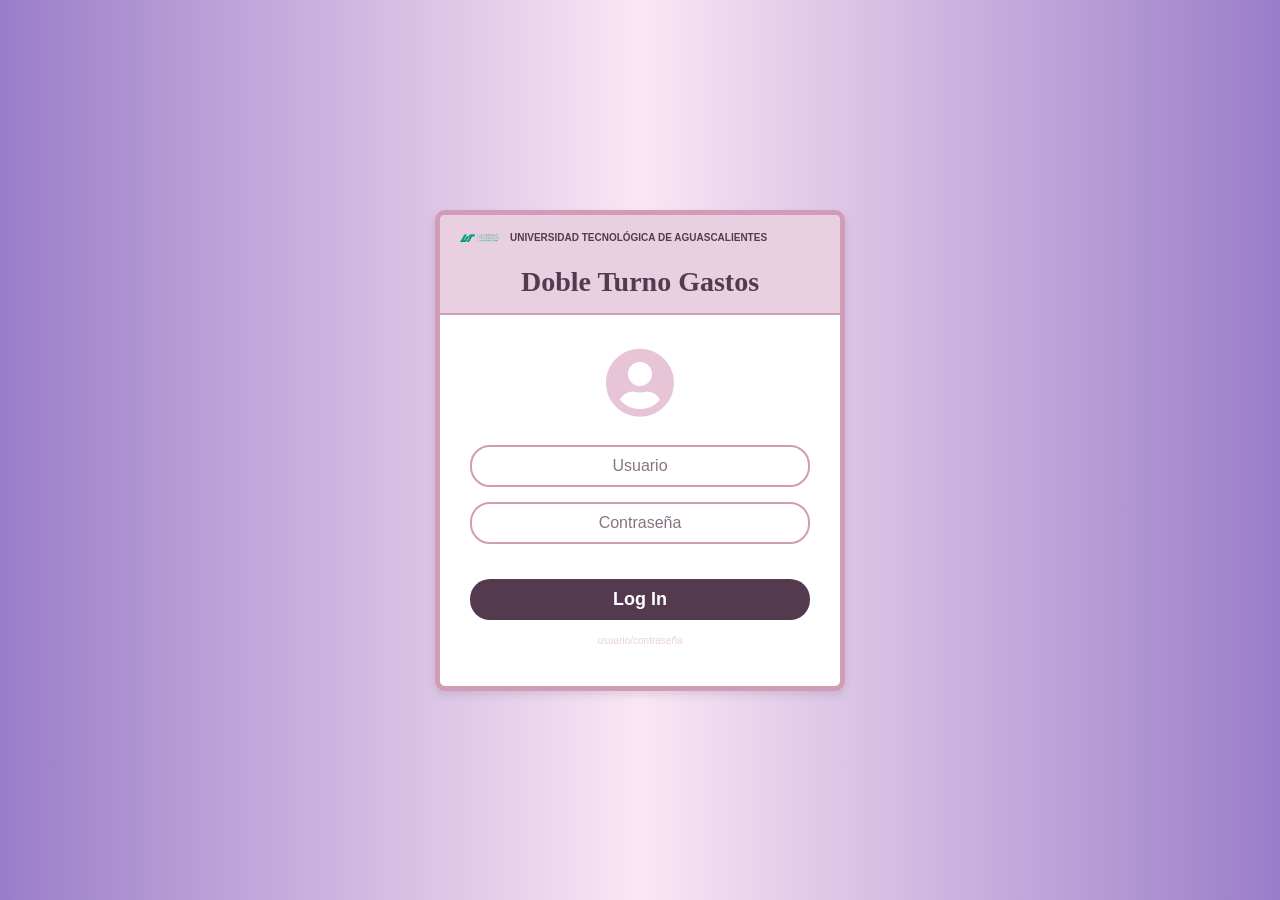
==== index.html @ 8e4b6fa6 "feat(pwa): Estructura y bd" ====
<!DOCTYPE html>
<html lang="es">
<head>
    <meta charset="UTF-8">
    <meta name="viewport" content="width=device-width, initial-scale=1.0">
    <title>Doble Turno Gastos - Login</title>
    <link rel="manifest" href="manifest.json">
    <link rel="stylesheet" href="https://cdnjs.cloudflare.com/ajax/libs/font-awesome/5.15.4/css/all.min.css">
    <link rel="stylesheet" href="styles.css"> 
</head>
<body>
    <div class="login-container">
        <header class="header">
            <div class="logo-container">
                <img src="/images/ut_logo1.png" alt="Logo Universidad Tecnológica de Aguascalientes" class="logo">
                <span class="logo-text">UNIVERSIDAD TECNOLÓGICA DE AGUASCALIENTES</span>
            </div>
            <h1>Doble Turno Gastos</h1>
        </header>

        <form class="login-form">
            <div class="icon-placeholder">
                <i class="fas fa-user-circle"></i> 
            </div>

            <div class="input-group">
                <input type="text" id="usuario" name="usuario" placeholder="Usuario">
            </div>

            <div class="input-group">
                <input type="password" id="contrasena" name="contrasena" placeholder="Contraseña">
            </div>

            <button type="button" class="login-button" id="loginRedirect">Log In</button>
            <script>
                document.getElementById('loginRedirect').onclick = function() {
                // Redirige al hacer clic en el botón
                window.location.href = "page1.html";
                };
            </script>

            <p class="error-message">usuario/contraseña</p>
        </form>
    </div>
</body>
</html>
---- styles.css ----
/* Variables para facilitar la personalización de colores */
:root {
    --color-fondo-claro: #fbe6f4; /* Rosa muy claro */
    --color-texto-oscuro: #543a4e; /* Marrón/púrpura oscuro */
    --color-borde-input: #d09cb8; /* Rosa medio */
    --color-boton: #543a4e; /* Mismo que el texto */
    --color-header-bg: #e8d0e0; /* Rosa de la barra superior */
}
/* Variables para colores (CONSOLIDADAS) */
:root {
    /* Colores base (ajustados a tu diseño rosa/púrpura) */
    --color-fondo-claro: #fbe6f4; 
    --color-texto-oscuro: #543a4e; 
    --color-borde-input: #d09cb8; 
    --color-boton: #543a4e; 
    --color-header-bg: #e8d0e0; 
    --color-texto: #333; 
    --color-borde: #DCDCDC; /* Gris claro para bordes */
    --color-principal: #6c5ce7; /* Púrpura */

    /* Colores de Acento y Tarjetas */
    --color-modal-header: #5D0C68; 
    --color-modal-acento: #6A0DAD; 
    --color-fondo-card: #fff;
    --color-gasto: #ff4757; /* Rojo */
    --color-ingreso: #34d399; /* Verde */
    
    /* Colores de Borde de Tarjetas */
    --color-card-1: var(--color-modal-acento); /* Púrpura */
    --color-card-2: #60a5fa; /* Azul */
    --color-card-3: #34d399; /* Verde */
    --color-card-4: #f97316; /* Naranja */
}

/* ==================================================== */
/* 1. ESTILOS GLOBALES Y DE DASHBOARD */
/* ==================================================== */
body {
    font-family: 'Roboto', sans-serif;
    margin: 0;
    padding: 0;
    display: flex;
    justify-content: center;
    align-items: center;
    min-height: 100vh;
    background-color: var(--color-fondo-claro);
    color: var(--color-texto);
    background: linear-gradient(to right, #9a7dc9, var(--color-fondo-claro), #9a7dc9);
}

.dashboard-container {
    width: 95%;
    max-width: 1200px;
    background-color: var(--color-fondo-card);
    border-radius: 12px;
    box-shadow: 0 4px 20px rgba(0, 0, 0, 0.1);
    padding: 30px;
}

/* --- Header y Botón Nuevo Gasto --- */
.dashboard-header {
    display: flex;
    justify-content: space-between;
    align-items: center;
    padding-bottom: 20px;
    margin-bottom: 20px;
    border-bottom: 1px solid #eee;
}

.header-info h1 {
    margin: 0;
    font-size: 1.8rem;
    color: var(--color-texto-oscuro);
}

.new-expense-button {
    background-color: var(--color-boton);
    color: white;
    border: none;
    padding: 10px 20px;
    border-radius: 8px;
    font-size: 1rem;
    cursor: pointer;
    display: flex;
    align-items: center;
    gap: 8px;
    transition: background-color 0.3s;
}
.new-expense-button:hover { background-color: #7d5a73; }

/* --- Títulos y Filtros --- */
.section-title {
    font-size: 1.8rem;
    color: var(--color-texto-oscuro);
    margin-top: 30px;
    margin-bottom: 20px;
    border-bottom: 2px solid var(--color-header-bg);
    padding-bottom: 10px;
}
.list-title {
    font-size: 1.3rem;
    color: var(--color-texto-oscuro);
    margin-top: 30px;
    margin-bottom: 15px;
}
.filter-controls {
    display: flex;
    align-items: center;
    gap: 15px;
    margin-bottom: 20px;
}
.filter-icon { color: var(--color-card-1); font-size: 1.2rem; }
.filter-group label { font-weight: 600; margin-right: 10px; }
.filter-select { padding: 8px 12px; border: 1px solid var(--color-borde); border-radius: 5px; }


/* --- Métricas (Tarjetas) - CSS GRID */
.metrics-grid {
    display: grid;
    grid-template-columns: repeat(auto-fit, minmax(220px, 1fr)); 
    gap: 20px;
    margin-bottom: 30px;
}

.metric-card {
    background-color: var(--color-fondo-card);
    border-radius: 10px;
    padding: 20px;
    box-shadow: 0 2px 5px rgba(0, 0, 0, 0.05);
    display: flex;
    justify-content: space-between;
    align-items: center;
    border-left: 5px solid; 
    transition: transform 0.2s, box-shadow 0.2s; 
}

/* Colores de borde para las 8 tarjetas */
.card-1, .card-5 { border-left-color: var(--color-card-1); }
.card-2, .card-6 { border-left-color: var(--color-card-2); }
.card-3, .card-7 { border-left-color: var(--color-card-3); }
.card-4, .card-8 { border-left-color: var(--color-card-4); }

.metric-card:hover {
    transform: translateY(-3px); 
    box-shadow: 0 4px 8px rgba(0, 0, 0, 0.1);
}

.metric-label { margin: 0; font-size: 0.9rem; color: #999; }
.metric-value { margin: 5px 0 0; font-size: 1.8rem; font-weight: bold; color: var(--color-texto-oscuro); }
.card-icon {
    font-size: 2.5rem;
    color: rgba(154, 125, 201, 0.3);
    margin-left: 15px;
}

/* --- Lista de Transacciones --- */
.transaction-list {
    display: flex;
    flex-direction: column;
    gap: 10px;
    margin-top: 15px;
    margin-bottom: 40px;
}

.transaction-item {
    display: flex;
    justify-content: space-between;
    align-items: center;
    padding: 15px;
    border-radius: 8px;
    background-color: #fcfcfc;
    box-shadow: 0 1px 3px rgba(0, 0, 0, 0.05);
    border-left: 5px solid; 
}
/* Colorea el borde lateral de la transacción */
.transaction-item:has(.t-amount.gasto) { border-left-color: var(--color-gasto); }
.transaction-item:has(.t-amount.ingreso) { border-left-color: var(--color-ingreso); }

.t-details { display: flex; align-items: center; gap: 15px; flex-grow: 1; }
.t-icon { font-size: 1.2rem; color: var(--color-borde-input); }
.t-info h4 { margin: 0; font-size: 1rem; font-weight: 600; color: var(--color-texto-oscuro); }
.t-info span { font-size: 0.85rem; color: #999; }
.t-amount { font-weight: bold; font-size: 1.1rem; min-width: 80px; text-align: right;}
.t-amount.gasto { color: var(--color-gasto); }
.t-amount.ingreso { color: var(--color-ingreso); }
.t-actions i { cursor: pointer; color: #999; margin-left: 15px; transition: color 0.2s; }
.t-actions i:hover { color: var(--color-gasto); }

.empty-list-message {
    text-align: center;
    padding: 20px;
    color: #999;
    font-style: italic;
    background-color: #f8f8f8;
    border-radius: 8px;
}


/* ==================================================== */
/* 2. ESTILOS DEL MODAL (con Scroll Fix) */
/* ==================================================== */

/* 1. Overlay */
.modal-overlay {
    display: none; 
    position: fixed;
    top: 0;
    left: 0;
    width: 100%;
    height: 100%; 
    background: rgba(0, 0, 0, 0.6);
    z-index: 1000;
}
.modal-overlay.active {
    display: flex; 
    justify-content: center; 
    align-items: center;     
}

/* 2. Modal Content (Contenedor principal con limitación de altura) */
.modal-content {
    background: white;
    width: 90%;
    max-width: 500px;
    border-radius: 12px;
    box-shadow: 0 5px 15px rgba(0, 0, 0, 0.3);
    max-height: 85vh; /* Limita la altura de la tarjeta */
    display: flex;
    flex-direction: column; 
    overflow: hidden; 
    padding: 0;
}

/* 3. Header del Modal (Fijo) */
.modal-header {
    display: flex;
    justify-content: space-between;
    align-items: center;
    padding: 15px 25px;
    border-bottom: 1px solid #eee;
    flex-shrink: 0; 
}
.modal-header h2 { margin: 0; font-size: 1.2rem; color: var(--color-modal-header); }
.close-button { background: none; border: none; font-size: 18px; color: #999; cursor: pointer; padding: 5px; transition: color 0.2s; }
.close-button:hover { color: #555; }

/* 4. Formulario (Área de Scroll) */
.expense-form {
    padding: 25px;
    overflow-y: auto;   /* Activa la barra de scroll vertical aquí */
    flex: 1;            
    min-height: 0;      
}

.form-group { margin-bottom: 20px; }
label { display: block; margin-bottom: 8px; color: #333333; font-weight: 600; }

.expense-form input:not([type="checkbox"]):not([type="file"]), 
.expense-form select, 
.expense-form textarea {
    width: 100%;
    padding: 12px;
    border: 1px solid var(--color-borde); 
    border-radius: 6px;
    box-sizing: border-box; 
    transition: border-color 0.3s;
    font-size: 16px;
}
.expense-form input:focus, .expense-form select:focus, .expense-form textarea:focus {
    border-color: var(--color-modal-acento);
    outline: none;
}
.form-group textarea { min-height: 80px; resize: vertical; }

/* 5. Botones de Acción */
.form-actions {
    display: flex;
    justify-content: flex-end;
    gap: 15px;
    margin-top: 30px;
}
.form-actions button {
    padding: 10px 20px;
    border-radius: 6px;
    font-size: 1rem;
    cursor: pointer;
    transition: background-color 0.3s, border-color 0.3s;
}
.form-actions .save-button { background-color: var(--color-modal-acento); color: white; border: none; }
.form-actions .cancel-button { background-color: transparent; color: var(--color-modal-acento); border: 1px solid var(--color-modal-acento); }
.form-actions .save-button:hover { background-color: #503d6d; }
.form-actions .cancel-button:hover { background-color: #f3f3f3; }

/* --- Media Query (Responsividad) --- */
@media (max-width: 768px) {
    .dashboard-container { padding: 20px 10px; }
    .metrics-grid { grid-template-columns: repeat(auto-fit, minmax(150px, 1fr)); }
}
/* 1. Estilos Globales y de Fondo */
body {
    font-family: sans-serif;
    margin: 0;
    padding: 0;
    display: flex;
    justify-content: center;
    align-items: center;
    min-height: 100vh;
    background-color: var(--color-fondo-claro);
    /* Aquí necesitarías CSS avanzado (background-image) para los billetes y corazones */
    /* Este degradado simula el borde púrpura de la ventana */
    background: linear-gradient(to right, #9a7dc9, var(--color-fondo-claro), #9a7dc9);
}

/* 2. Contenedor Principal (la "página") */
.login-container {
    width: 400px;
    background-color: white; /* El área central parece ser blanca/clara */
    border: 5px solid var(--color-borde-input);
    border-radius: 10px;
    box-shadow: 0 4px 8px rgba(0, 0, 0, 0.1);
    overflow: hidden; /* Para contener el header */
}

/* 3. Estilos del Encabezado (Logo y Título) */
.header {
    background-color: var(--color-header-bg);
    padding: 15px 20px;
    display: flex;
    flex-direction: column;
    align-items: flex-start;
    border-bottom: 2px solid var(--color-borde-input);
}

.logo-container {
    display: flex;
    align-items: center;
    margin-bottom: 10px;
}

.logo {
    width: 40px; /* Ajusta el tamaño de tu logo */
    height: auto;
    margin-right: 10px;
}

.logo-text {
    font-size: 10px;
    color: var(--color-texto-oscuro);
    font-weight: bold;
}

.header h1 {
    font-family: serif; /* Usar una fuente decorativa similar */
    font-size: 28px;
    color: var(--color-texto-oscuro);
    margin: 0;
    align-self: center; /* Centrar el título "Doble Turno Gastos" */
    padding-top: 10px;
}

/* 4. Estilos del Formulario */
.login-form {
    padding: 30px;
    display: flex;
    flex-direction: column;
    align-items: center;
}

.icon-placeholder {
    margin-bottom: 20px;
    font-size: 70px; /* Tamaño del ícono de usuario */
    color: #e8c4d7; /* Color rosa claro del ícono */
}

.input-group {
    width: 100%;
    margin-bottom: 15px;
}

.input-group input {
    width: 100%;
    padding: 10px 15px;
    box-sizing: border-box;
    border: 2px solid var(--color-borde-input);
    border-radius: 20px;
    font-size: 16px;
    color: var(--color-texto-oscuro);
    text-align: center; /* Centrar el texto dentro del input */
}

.input-group input::placeholder {
    color: var(--color-texto-oscuro);
    opacity: 0.7;
}

/* 5. Estilos del Botón */
.login-button {
    width: 100%;
    padding: 10px;
    background-color: var(--color-boton);
    color: white;
    border: none;
    border-radius: 20px;
    font-size: 18px;
    font-weight: bold;
    cursor: pointer;
    margin-top: 20px;
    transition: background-color 0.3s;
}

.login-button:hover {
    background-color: #725a6f;
}

/* 6. Mensaje de Error (oculto/pequeño) */
.error-message {
    font-size: 10px;
    color: #e8d0e0;
    margin-top: 15px;
}
/* Page 1
/* Variables para colores */
:root {
    --color-principal: #6c5ce7; /* Púrpura */
    --color-texto-principal: #333;
    --color-fondo-claro: #f8f8f8;
    --color-tarjeta-bg: white;
}

body {
    font-family: Arial, sans-serif;
    background-color: var(--color-fondo-claro);
    padding: 20px;
}

.dashboard-container {
    max-width: 1100px;
    margin: 0 auto;
}

/* 1. Encabezado y Botón */
.dashboard-header {
    display: flex;
    justify-content: space-between;
    align-items: center;
    margin-bottom: 25px;
}

.dashboard-header h1 {
    color: var(--color-principal);
    font-size: 30px;
    margin: 0;
}

.dashboard-header .date {
    color: #666;
    margin-top: 5px;
}

.new-expense-button {
    background: linear-gradient(to right, #7b4397, var(--color-principal));
    color: white;
    border: none;
    padding: 12px 20px;
    border-radius: 10px;
    font-size: 16px;
    cursor: pointer;
    box-shadow: 0 4px 6px rgba(0, 0, 0, 0.1);
    display: flex;
    align-items: center;
}

.new-expense-button i {
    margin-right: 8px;
}

/* 2. Sección de Filtros */
.filter-section {
    background-color: var(--color-tarjeta-bg);
    padding: 15px 20px;
    border-radius: 10px;
    margin-bottom: 25px;
    box-shadow: 0 2px 5px rgba(0, 0, 0, 0.05);
}

.filter-controls {
    display: flex;
    align-items: center;
}

.filter-icon {
    color: #999;
    margin-right: 40px;
    font-size: 45px;
}

.filter-group {
    margin-right: 20px;
    /* Estilos para el select */
}

.filter-select {
    padding: 8px 10px;
    border: 1px solid #ddd;
    border-radius: 5px;
    font-size: 14px;
    min-width: 120px;
}

/* 3. Grid de Métricas */
.metrics-grid {
    display: grid;
    /* 2 columnas por fila */
    grid-template-columns: repeat(2, 1fr); 
    gap: 20px;
    margin-bottom: 25px;
}

.metric-card {
    background-color: var(--color-tarjeta-bg);
    padding: 20px;
    border-radius: 10px;
    box-shadow: 0 4px 10px rgba(0, 0, 0, 0.08);
    display: flex;
    justify-content: space-between;
    align-items: center;
}

.metric-label {
    margin: 0;
    color: #888;
    font-size: 14px;
}

.metric-value {
    margin: 5px 0 0 0;
    font-size: 28px;
    font-weight: bold;
    color: var(--color-texto-principal);
}

.metric-icon {
    width: 45px;
    height: 45px;
    border-radius: 8px;
    /* Estilo de los cuadros de color */
}

/* Colores de los cuadros */
.metric-icon.purple { background: linear-gradient(135deg, #a55eea, #7b4397); }
.metric-icon.blue { background: linear-gradient(135deg, #0984e3, #74b9ff); }
.metric-icon.green { background: linear-gradient(135deg, #00b894, #55efc4); }
.metric-icon.orange { background: linear-gradient(135deg, #ff7675, #fab1a0); }

/* 4. Sección Inferior */
.detail-section h2 {
    font-size: 18px;
    color: var(--color-texto-principal);
    margin-bottom: 15px;
}

/* Variables para facilitar la personalización de colores */
:root {
    /* Colores base (ajustados a tu diseño rosa/púrpura) */
    --color-fondo-claro: #fbe6f4; /* Rosa muy claro */
    --color-texto-oscuro: #543a4e; /* Marrón/púrpura oscuro */
    --color-borde-input: #d09cb8; /* Rosa medio */
    --color-boton: #543a4e; /* Mismo que el texto del botón principal */
    --color-header-bg: #e8d0e0; /* Rosa de la barra superior */
    --color-texto: #333; /* Texto general */
    --color-borde: #d09cb8; /* Borde general */

    /* Colores de Tarjetas de Métricas (Ajustados al video) */
    --color-card-1: #9a7dc9; /* Púrpura */
    --color-card-2: #60a5fa; /* Azul */
    --color-card-3: #34d399; /* Verde */
    --color-card-4: #f97316; /* Naranja */
    --color-fondo-card: #fff;
}

/* 1. Estilos Globales y de Fondo */
body {
    font-family: sans-serif;
    margin: 0;
    padding: 0;
    display: flex;
    justify-content: center;
    align-items: center;
    min-height: 100vh;
    background-color: var(--color-fondo-claro);
    color: var(--color-texto);
    /* Degradado para simular el borde púrpura de la ventana */
    background: linear-gradient(to right, #9a7dc9, var(--color-fondo-claro), #9a7dc9);
}

/* 2. Contenedor Principal (Dashboard) */
.dashboard-container {
    width: 95%;
    max-width: 1100px;
    background-color: var(--color-fondo-card);
    border-radius: 12px;
    box-shadow: 0 4px 20px rgba(0, 0, 0, 0.1);
    padding: 20px;
}

/* --- HEADER del Dashboard --- */
.dashboard-header {
    display: flex;
    justify-content: space-between;
    align-items: center;
    padding-bottom: 20px;
    margin-bottom: 20px;
    border-bottom: 1px solid #eee;
}

.header-info h1 {
    margin: 0;
    font-size: 1.8rem;
    color: var(--color-texto-oscuro);
}

.header-info h2 {
    margin: 0;
    font-size: 1.1rem;
    color: var(--color-texto);
    font-weight: 400;
}

.header-info .date {
    font-size: 0.8rem;
    color: #999;
}

.new-expense-button {
    background-color: var(--color-boton);
    color: white;
    border: none;
    padding: 10px 20px;
    border-radius: 8px;
    font-size: 1rem;
    cursor: pointer;
    display: flex;
    align-items: center;
    gap: 8px;
    transition: background-color 0.3s;
}

.new-expense-button:hover {
    background-color: #7d5a73; /* Tono más oscuro */
}

/* --- Filtros --- */
.filter-section {
    margin-bottom: 20px;
}

.filter-controls {
    display: flex;
    align-items: center;
    gap: 15px;
}

.filter-icon {
    color: var(--color-card-1); /* Púrpura */
    font-size: 1.2rem;
}

.filter-group label {
    font-weight: 600;
    margin-right: 10px;
}

.filter-select {
    padding: 8px 12px;
    border: 1px solid var(--color-borde);
    border-radius: 5px;
}

/* --- Métricas (Tarjetas) --- */
.metrics-grid {
    display: grid;
    grid-template-columns: repeat(auto-fit, minmax(200px, 1fr));
    gap: 20px;
    margin-bottom: 30px;
}

.metric-card {
    background-color: var(--color-fondo-card);
    border-radius: 10px;
    padding: 20px;
    box-shadow: 0 2px 5px rgba(0, 0, 0, 0.05);
    display: flex;
    justify-content: space-between;
    align-items: center;
    border-left: 5px solid; /* Usado para el color de la tarjeta */
}

.card-1 { border-left-color: var(--color-card-1); }
.card-2 { border-left-color: var(--color-card-2); }
.card-3 { border-left-color: var(--color-card-3); }
.card-4 { border-left-color: var(--color-card-4); }

.metric-label {
    margin: 0;
    font-size: 0.9rem;
    color: #999;
}

.metric-value {
    margin: 5px 0 0;
    font-size: 1.6rem;
    font-weight: bold;
    color: var(--color-texto-oscuro);
}

.metric-icon {
    width: 40px;
    height: 40px;
    border-radius: 50%;
    /* Simulación de íconos en los colores */
}

/* --- Tabla de Gastos (Detalle) --- */
.detail-section h3 {
    color: var(--color-texto-oscuro);
    border-bottom: 1px solid #eee;
    padding-bottom: 10px;
    margin-bottom: 15px;
}

.transaction-list {
    display: flex;
    flex-direction: column;
    gap: 15px;
}

.transaction-item {
    display: flex;
    justify-content: space-between;
    align-items: center;
    padding: 10px 0;
    border-bottom: 1px solid #f9f9f9;
}

.t-details {
    display: flex;
    align-items: center;
    gap: 15px;
}

.t-info h4 {
    margin: 0;
    font-size: 1rem;
    font-weight: 600;
}

.t-info span {
    font-size: 0.85rem;
    color: #999;
}

.t-amount {
    font-weight: bold;
    color: #ff4757; /* Rojo para gastos */
}

.t-actions i {
    cursor: pointer;
    color: var(--color-borde-input);
    margin-left: 10px;
}

/* ---------------------------------------------------- */
/* --- MODAL NUEVO GASTO (Clases usadas en nwgasto.html) --- */
/* ---------------------------------------------------- */

/* 1. Overlay (Fondo oscuro) */
.modal-overlay {
    /* CLAVE: Oculto por defecto y cubre toda la pantalla */
    display: none; 
    position: fixed;
    top: 0;
    left: 0;
    width: 100%;
    height: 100%; /* CLAVE: Ocupa el 100% para centrar */
    background: rgba(0, 0, 0, 0.6);
    z-index: 1000;
}

/* Estado Activo: Muestra y Centra */
.modal-overlay.active {
    display: flex; /* Esto lo hace visible */
    justify-content: center; /* Centrado horizontal */
    align-items: center;     /* Centrado vertical */
}

/* 2. El contenedor blanco (Modal Content) */
.modal-content {
    background: white;
    width: 90%;
    max-width: 500px;
    border-radius: 12px;
    box-shadow: 0 5px 15px rgba(0, 0, 0, 0.3);
    
    /* REGLAS CLAVE PARA SCROLL y Altura */
    max-height: 85vh; /* Limita la altura de la tarjeta */
    display: flex;
    flex-direction: column; /* Apila Header y Form */
    overflow: hidden; /* Oculta desbordamiento general */
    padding: 0;
    margin: 0; /* Asegura que no haya márgenes que lo empujen */
}

/* 3. Header del Modal (Se queda Fijo) */
.modal-header {
    display: flex;
    justify-content: space-between;
    align-items: center;
    padding: 15px 25px;
    border-bottom: 1px solid #eee;
    color: var(--color-texto-oscuro);
    
    /* REGLA CLAVE: No se achica con el scroll */
    flex-shrink: 0;
}

.modal-header h2 {
    margin: 0;
    font-size: 1.2rem;
}

.close-button {
    background: none;
    border: none;
    font-size: 18px;
    color: #999;
    cursor: pointer;
    padding: 5px;
    transition: color 0.2s;
}

.close-button:hover {
    color: #555;
}


/* 4. Estilos del Formulario (Área de Scroll) */
.expense-form {
    padding: 25px;
    
    /* REGLAS CLAVE PARA SCROLL */
    overflow-y: auto;   /* Activa la barra de scroll vertical aquí */
    flex: 1;            /* Ocupa todo el espacio sobrante dentro del modal */
    min-height: 0;      /* Truco técnico para asegurar el scroll en Flexbox */
}

.input-with-prefix,
.input-with-icon {
    display: flex;
    align-items: center;
    border: 1px solid var(--color-borde);
    border-radius: 5px;
    padding: 10px 12px;
    
    /* === CORRECCIÓN CLAVE === */
    width: 100%; 
    box-sizing: border-box; /* Impide que el padding rompa el width: 100% */
}

.form-group select {
    /* Ocupa el espacio restante dentro de su contenedor (aunque aquí el contenedor es el mismo select si está solo) */
    flex-grow: 1; 
    border: none;
    padding: 0;
    font-size: 16px;
    /* ... otras reglas ... */

    /* === CORRECCIÓN CLAVE (para que el select se vea como un input) === */
    width: 100%;
    padding: 10px 12px;
    border: 1px solid var(--color-borde);
    border-radius: 5px;
    box-sizing: border-box; /* Asegura el ancho correcto */
}

.form-group textarea {
    min-height: 80px;
    resize: vertical;
    
    /* === CORRECCIÓN CLAVE === */
    width: 100%;
    padding: 10px 12px; /* Alinea el texto con los inputs */
    border: 1px solid var(--color-borde); /* Borde para que se vea como los inputs */
    border-radius: 5px;
    box-sizing: border-box;
    font-size: 16px;
}

/* ... (El resto de estilos de inputs/selects siguen aquí) ... */

/* Acciones del formulario (Botones) */
.form-actions {
    display: flex;
    justify-content: flex-end;
    gap: 15px;
    margin-top: 30px;
}
/* ... (Estilos de .action-button, .cancel-button, .save-button) ... */
.card-5 { border-left-color: var(--color-card-1); } /* Reutilizamos los colores */
.card-6 { border-left-color: var(--color-card-2); }
.card-7 { border-left-color: var(--color-card-3); }
.card-8 { border-left-color: var(--color-card-4); }
/* styles.css (Añadir al final o en la sección de "Tabla de Gastos") */

/* --- Tabla de Gastos (Detalle) --- */
.detail-section h3 {
    color: var(--color-texto-oscuro);
    border-bottom: 1px solid #eee;
    padding-bottom: 10px;
    margin-bottom: 15px;
}

.transaction-list {
    display: flex;
    flex-direction: column;
    gap: 15px;
    margin-top: 20px;
    margin-bottom: 40px;
}

.transaction-item {
    display: flex;
    justify-content: space-between;
    align-items: center;
    padding: 15px 10px;
    border-radius: 8px;
    background-color: var(--color-fondo-card); /* Blanco */
    box-shadow: 0 1px 3px rgba(0, 0, 0, 0.05);
}

.t-details {
    display: flex;
    align-items: center;
    gap: 15px;
}

.t-icon {
    font-size: 1.2rem;
    color: var(--color-borde-input);
}

.t-info h4 {
    margin: 0;
    font-size: 1rem;
    font-weight: 600;
    color: var(--color-texto-oscuro);
}

.t-info span {
    font-size: 0.85rem;
    color: #999;
}

/* Colores para el Monto */
.t-amount {
    font-weight: bold;
    font-size: 1.1rem;
}

.t-amount.gasto {
    color: #ff4757; /* Rojo para gasto */
}

.t-amount.ingreso {
    color: #34d399; /* Verde para ingreso */
}

.t-actions i {
    cursor: pointer;
    color: #999;
    margin-left: 15px;
    transition: color 0.2s;
}

.t-actions i:hover {
    color: #ff4757; /* Rojo para icono de eliminar */
}
/* --- Contenedor Principal (Dashboard) --- */
.dashboard-container {
    width: 95%;
    max-width: 1200px; /* Aumentar el ancho máximo para más espacio */
    background-color: var(--color-fondo-card);
    border-radius: 12px;
    box-shadow: 0 4px 20px rgba(0, 0, 0, 0.1);
    padding: 30px; /* Más espacio interno */
}

/* --- Títulos de Sección (Añadidos) --- */
.section-title {
    font-size: 1.8rem;
    color: var(--color-texto-oscuro);
    margin-top: 30px;
    margin-bottom: 20px;
    border-bottom: 2px solid var(--color-header-bg);
    padding-bottom: 10px;
}

.list-title {
    font-size: 1.3rem;
    color: var(--color-texto-oscuro);
    margin-top: 30px;
    margin-bottom: 15px;
}

/* --- Métricas (Tarjetas) - USANDO CSS GRID --- */
.metrics-grid {
    display: grid;
    /* Grid Responsivo: 4 columnas en desktop, se ajusta automáticamente en vista más pequeña */
    grid-template-columns: repeat(auto-fit, minmax(220px, 1fr)); 
    gap: 20px;
    margin-bottom: 30px;
}

.metric-card {
    border-radius: 10px;
    padding: 20px;
    box-shadow: 0 2px 5px rgba(0, 0, 0, 0.05);
    display: flex;
    justify-content: space-between;
    align-items: center;
    border-left: 5px solid; 
    transition: transform 0.2s, box-shadow 0.2s; 
}

.metric-card:hover {
    transform: translateY(-3px); /* Pequeño efecto de elevación al pasar el mouse */
    box-shadow: 0 4px 8px rgba(0, 0, 0, 0.1);
}

.metric-value {
    font-size: 1.8rem; /* El número más grande */
    font-weight: bold;
    color: var(--color-texto-oscuro);
}

/* Estilo para los iconos grandes de las tarjetas */
.card-icon {
    font-size: 2.5rem;
    color: rgba(154, 125, 201, 0.3); /* Color semi-transparente para un efecto sutil */
    margin-left: 15px;
}

/* --- Lista de Transacciones (Añadir/Ajustar para el mensaje de lista vacía) --- */
.transaction-list {
    display: flex;
    flex-direction: column;
    gap: 15px;
    margin-top: 15px;
    margin-bottom: 40px;
}

.transaction-item {
    /* ... (Estilos de las transacciones individuales se mantienen) ... */
    padding: 15px; 
    background-color: #fcfcfc; /* Fondo ligeramente diferente para destacar */
}

.empty-list-message {
    text-align: center;
    padding: 20px;
    color: #999;
    font-style: italic;
    background-color: #f8f8f8;
    border-radius: 8px;
}

/* --- Media Query para Responsividad (ej. en móviles) --- */
@media (max-width: 768px) {
    .dashboard-container {
        padding: 20px 10px;
    }

    .metrics-grid {
        /* En móviles, mostrar 2 columnas */
        grid-template-columns: repeat(auto-fit, minmax(150px, 1fr)); 
    }
}
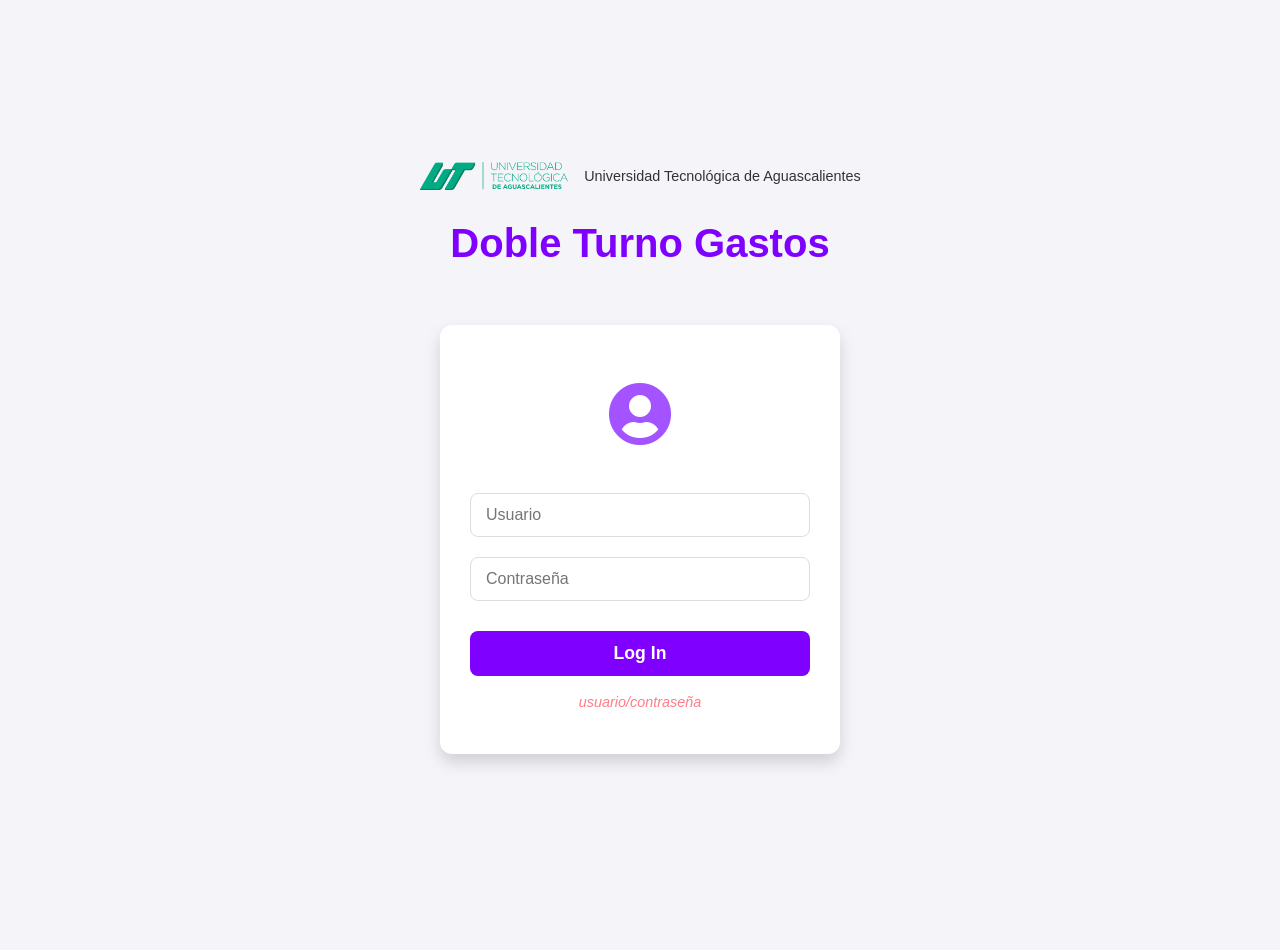
==== commit d3b30cd6: "FIX(PWA):LOGIN" ====
--- a/index.html
+++ b/index.html
@@ -8,14 +8,15 @@
     <link rel="stylesheet" href="https://cdnjs.cloudflare.com/ajax/libs/font-awesome/5.15.4/css/all.min.css">
     <link rel="stylesheet" href="styles.css"> 
 </head>
+
 <body>
     <div class="login-container">
-        <header class="header">
-            <div class="logo-container">
-                <img src="/images/ut_logo1.png" alt="Logo Universidad Tecnológica de Aguascalientes" class="logo">
-                <span class="logo-text">UNIVERSIDAD TECNOLÓGICA DE AGUASCALIENTES</span>
+       <header class="header">
+            <div class="logo-and-title"> 
+                <img src="images/ut_logo1.png" alt="Logo Universidad Tecnológica de Aguascalientes" class="logo">
+                <p><span class="logo-text">Universidad Tecnológica de Aguascalientes</span></p>
             </div>
-            <h1>Doble Turno Gastos</h1>
+            <p><h1>Doble Turno Gastos</h1></p>
         </header>
 
         <form class="login-form">
@@ -24,23 +25,26 @@
             </div>
 
             <div class="input-group">
-                <input type="text" id="usuario" name="usuario" placeholder="Usuario">
+                <input type="text" id="usuario" name="usuario" placeholder="Usuario" required>
             </div>
 
             <div class="input-group">
-                <input type="password" id="contrasena" name="contrasena" placeholder="Contraseña">
+                <input type="password" id="contrasena" name="contrasena" placeholder="Contraseña" required>
             </div>
 
-            <button type="button" class="login-button" id="loginRedirect">Log In</button>
-            <script>
-                document.getElementById('loginRedirect').onclick = function() {
-                // Redirige al hacer clic en el botón
-                window.location.href = "page1.html";
-                };
-            </script>
-
+            <button type="button" class="login-button" id="loginRedirect">
+                Log In
+            </button>
+            
             <p class="error-message">usuario/contraseña</p>
         </form>
     </div>
+    
+    <script>
+        document.getElementById('loginRedirect').onclick = function() {
+        // Redirige al hacer clic en el botón
+        window.location.href = "page1.html";
+        };
+    </script>
 </body>
 </html>
--- a/styles.css
+++ b/styles.css
@@ -1,682 +1,266 @@
-/* Variables para facilitar la personalización de colores */
+/* =============================== */
+/* 11. Estilos de la Página de Login */
+/* =============================== */
+
+/* Estilo para centrar todo el contenido en la pantalla */
+.login-container {
+    display: flex;
+    flex-direction: column;
+    justify-content: center;
+    align-items: center;
+    min-height: 100vh;
+    padding: 20px;
+    background-color: var(--background-color); /* Usar el fondo general */
+    text-align: center;
+}
+
+/* Estilos de la tarjeta de login */
+.login-form {
+    background-color: var(--card-background);
+    padding: 40px 30px;
+    border-radius: 12px;
+    box-shadow: var(--shadow-medium);
+    width: 100%;
+    max-width: 400px; /* Limita el ancho del formulario */
+    margin-top: 20px;
+}
+
+/* Estilo del encabezado/logo */
+/* Estilo del encabezado/logo (AJUSTADO) */
+.header {
+    margin-bottom: 30px;
+    /* Centra el texto de la universidad y el nuevo contenedor */
+    display: flex; 
+    flex-direction: column; 
+    align-items: center; 
+}
+
+/* Nuevo contenedor para alinear logo e h1 en la misma línea */
+.logo-and-title {
+    display: flex;
+    align-items: center;
+    gap: 15px; /* Espacio entre el logo y el título */
+    margin-bottom: 5px; /* Espacio antes del texto de la universidad */
+}
+
+/* Estilo para el logo (PEQUEÑO) */
+.header .logo {
+    display: block;
+    width: 150px; /* Tamaño más pequeño, similar al ejemplo */
+    height: auto;
+}
+
+.header h1 {
+    font-size: 2.5em;
+    color: var(--primary-color);
+    margin: 0; /* Asegura que no haya margen superior o inferior */
+}
+
+/* El texto de la universidad permanece centrado debajo del título */
+.logo-text {
+    font-size: 0.9em;
+    color: var(--text-color);
+    font-weight: 500;
+}
+
+/* Eliminar la regla de logo-container que ya no es necesaria */
+.logo-container {
+    /* Puedes borrar o comentar esta regla si ya no la usas */
+    display: none; 
+}
+
+/* Icono grande de usuario (placeholder) */
+.icon-placeholder {
+    font-size: 4em;
+    color: var(--secondary-color);
+    margin-bottom: 25px;
+}
+
+/* Agrupación de inputs */
+.input-group {
+    margin-bottom: 20px;
+    position: relative; /* Para posibles iconos dentro del input */
+}
+
+.login-form input[type="text"],
+.login-form input[type="password"] {
+    width: 100%;
+    padding: 12px 15px;
+    border: 1px solid #ddd;
+    border-radius: 8px;
+    font-size: 1em;
+    transition: border-color 0.3s, box-shadow 0.3s;
+}
+
+.login-form input:focus {
+    border-color: var(--secondary-color);
+    box-shadow: 0 0 0 3px rgba(163, 83, 255, 0.2);
+    outline: none;
+}
+
+/* Botón de Login */
+.login-button {
+    width: 100%;
+    background-color: var(--primary-color);
+    color: white;
+    border: none;
+    padding: 12px;
+    border-radius: 8px;
+    cursor: pointer;
+    font-size: 1.1em;
+    font-weight: bold;
+    transition: background-color 0.3s, transform 0.2s;
+    margin-top: 10px;
+}
+
+.login-button:hover {
+    background-color: #6a00d0; /* Un tono un poco más oscuro */
+    transform: translateY(-1px);
+}
+
+/* Mensaje de error/ayuda */
+.error-message {
+    color: var(--color-gasto); /* Usar el rojo para un mensaje de error */
+    font-size: 0.9em;
+    margin-top: 15px;
+    text-align: center;
+    font-style: italic;
+    /* Estilo del placeholder de usuario/contraseña que tenías */
+    /* Lo mantendremos visible como un mensaje informativo */
+    opacity: 0.7; 
+}
+
+/* =============================== */
+/* 1. Estilos Globales y Reset */
+/* =============================== */
 :root {
-    --color-fondo-claro: #fbe6f4; /* Rosa muy claro */
-    --color-texto-oscuro: #543a4e; /* Marrón/púrpura oscuro */
-    --color-borde-input: #d09cb8; /* Rosa medio */
-    --color-boton: #543a4e; /* Mismo que el texto */
-    --color-header-bg: #e8d0e0; /* Rosa de la barra superior */
-}
-/* Variables para colores (CONSOLIDADAS) */
-:root {
-    /* Colores base (ajustados a tu diseño rosa/púrpura) */
-    --color-fondo-claro: #fbe6f4; 
-    --color-texto-oscuro: #543a4e; 
-    --color-borde-input: #d09cb8; 
-    --color-boton: #543a4e; 
-    --color-header-bg: #e8d0e0; 
-    --color-texto: #333; 
-    --color-borde: #DCDCDC; /* Gris claro para bordes */
-    --color-principal: #6c5ce7; /* Púrpura */
-
-    /* Colores de Acento y Tarjetas */
-    --color-modal-header: #5D0C68; 
-    --color-modal-acento: #6A0DAD; 
-    --color-fondo-card: #fff;
-    --color-gasto: #ff4757; /* Rojo */
-    --color-ingreso: #34d399; /* Verde */
-    
-    /* Colores de Borde de Tarjetas */
-    --color-card-1: var(--color-modal-acento); /* Púrpura */
-    --color-card-2: #60a5fa; /* Azul */
-    --color-card-3: #34d399; /* Verde */
-    --color-card-4: #f97316; /* Naranja */
-}
-
-/* ==================================================== */
-/* 1. ESTILOS GLOBALES Y DE DASHBOARD */
-/* ==================================================== */
-body {
-    font-family: 'Roboto', sans-serif;
+    --primary-color: #7f00ff; /* Morado Oscuro */
+    --secondary-color: #a353ff; /* Morado Claro */
+    --background-color: #f4f4f9;
+    --card-background: #ffffff;
+    --text-color: #333;
+    --shadow-light: 0 4px 12px rgba(0, 0, 0, 0.1);
+    --shadow-medium: 0 8px 16px rgba(0, 0, 0, 0.15);
+
+    /* Colores de Tarjetas */
+    --color-gasto: #ff4757;
+    --color-ingreso: #34d399;
+}
+
+* {
+    box-sizing: border-box;
     margin: 0;
     padding: 0;
-    display: flex;
-    justify-content: center;
-    align-items: center;
-    min-height: 100vh;
-    background-color: var(--color-fondo-claro);
-    color: var(--color-texto);
-    background: linear-gradient(to right, #9a7dc9, var(--color-fondo-claro), #9a7dc9);
-}
-
+}
+
+body {
+    font-family: 'Arial', sans-serif;
+    background-color: var(--background-color);
+    color: var(--text-color);
+    line-height: 1.6;
+    padding-bottom: 50px; /* Espacio para dispositivos móviles */
+}
+
+/* =============================== */
+/* 2. Dashboard y Header */
+/* =============================== */
 .dashboard-container {
-    width: 95%;
-    max-width: 1200px;
-    background-color: var(--color-fondo-card);
-    border-radius: 12px;
-    box-shadow: 0 4px 20px rgba(0, 0, 0, 0.1);
-    padding: 30px;
-}
-
-/* --- Header y Botón Nuevo Gasto --- */
+    max-width: 1000px;
+    margin: 0 auto;
+    padding: 20px;
+}
+
 .dashboard-header {
     display: flex;
     justify-content: space-between;
     align-items: center;
-    padding-bottom: 20px;
-    margin-bottom: 20px;
-    border-bottom: 1px solid #eee;
+    padding: 15px 0;
+    margin-bottom: 25px;
 }
 
 .header-info h1 {
-    margin: 0;
-    font-size: 1.8rem;
-    color: var(--color-texto-oscuro);
-}
-
+    font-size: 2.2em;
+    color: var(--primary-color);
+    font-weight: bold;
+}
+
+/* Botón de Nueva Transacción */
 .new-expense-button {
-    background-color: var(--color-boton);
+    background-color: var(--color-ingreso);
     color: white;
     border: none;
     padding: 10px 20px;
-    border-radius: 8px;
-    font-size: 1rem;
+    border-radius: 50px;
     cursor: pointer;
-    display: flex;
-    align-items: center;
-    gap: 8px;
-    transition: background-color 0.3s;
-}
-.new-expense-button:hover { background-color: #7d5a73; }
-
-/* --- Títulos y Filtros --- */
-.section-title {
-    font-size: 1.8rem;
-    color: var(--color-texto-oscuro);
-    margin-top: 30px;
-    margin-bottom: 20px;
-    border-bottom: 2px solid var(--color-header-bg);
-    padding-bottom: 10px;
-}
-.list-title {
-    font-size: 1.3rem;
-    color: var(--color-texto-oscuro);
-    margin-top: 30px;
-    margin-bottom: 15px;
-}
-.filter-controls {
-    display: flex;
-    align-items: center;
-    gap: 15px;
-    margin-bottom: 20px;
-}
-.filter-icon { color: var(--color-card-1); font-size: 1.2rem; }
-.filter-group label { font-weight: 600; margin-right: 10px; }
-.filter-select { padding: 8px 12px; border: 1px solid var(--color-borde); border-radius: 5px; }
-
-
-/* --- Métricas (Tarjetas) - CSS GRID */
-.metrics-grid {
-    display: grid;
-    grid-template-columns: repeat(auto-fit, minmax(220px, 1fr)); 
-    gap: 20px;
-    margin-bottom: 30px;
-}
-
-.metric-card {
-    background-color: var(--color-fondo-card);
-    border-radius: 10px;
-    padding: 20px;
-    box-shadow: 0 2px 5px rgba(0, 0, 0, 0.05);
-    display: flex;
-    justify-content: space-between;
-    align-items: center;
-    border-left: 5px solid; 
-    transition: transform 0.2s, box-shadow 0.2s; 
-}
-
-/* Colores de borde para las 8 tarjetas */
-.card-1, .card-5 { border-left-color: var(--color-card-1); }
-.card-2, .card-6 { border-left-color: var(--color-card-2); }
-.card-3, .card-7 { border-left-color: var(--color-card-3); }
-.card-4, .card-8 { border-left-color: var(--color-card-4); }
-
-.metric-card:hover {
-    transform: translateY(-3px); 
-    box-shadow: 0 4px 8px rgba(0, 0, 0, 0.1);
-}
-
-.metric-label { margin: 0; font-size: 0.9rem; color: #999; }
-.metric-value { margin: 5px 0 0; font-size: 1.8rem; font-weight: bold; color: var(--color-texto-oscuro); }
-.card-icon {
-    font-size: 2.5rem;
-    color: rgba(154, 125, 201, 0.3);
-    margin-left: 15px;
-}
-
-/* --- Lista de Transacciones --- */
-.transaction-list {
-    display: flex;
-    flex-direction: column;
-    gap: 10px;
-    margin-top: 15px;
-    margin-bottom: 40px;
-}
-
-.transaction-item {
-    display: flex;
-    justify-content: space-between;
-    align-items: center;
-    padding: 15px;
-    border-radius: 8px;
-    background-color: #fcfcfc;
-    box-shadow: 0 1px 3px rgba(0, 0, 0, 0.05);
-    border-left: 5px solid; 
-}
-/* Colorea el borde lateral de la transacción */
-.transaction-item:has(.t-amount.gasto) { border-left-color: var(--color-gasto); }
-.transaction-item:has(.t-amount.ingreso) { border-left-color: var(--color-ingreso); }
-
-.t-details { display: flex; align-items: center; gap: 15px; flex-grow: 1; }
-.t-icon { font-size: 1.2rem; color: var(--color-borde-input); }
-.t-info h4 { margin: 0; font-size: 1rem; font-weight: 600; color: var(--color-texto-oscuro); }
-.t-info span { font-size: 0.85rem; color: #999; }
-.t-amount { font-weight: bold; font-size: 1.1rem; min-width: 80px; text-align: right;}
-.t-amount.gasto { color: var(--color-gasto); }
-.t-amount.ingreso { color: var(--color-ingreso); }
-.t-actions i { cursor: pointer; color: #999; margin-left: 15px; transition: color 0.2s; }
-.t-actions i:hover { color: var(--color-gasto); }
-
-.empty-list-message {
-    text-align: center;
-    padding: 20px;
-    color: #999;
-    font-style: italic;
-    background-color: #f8f8f8;
-    border-radius: 8px;
-}
-
-
-/* ==================================================== */
-/* 2. ESTILOS DEL MODAL (con Scroll Fix) */
-/* ==================================================== */
-
-/* 1. Overlay */
-.modal-overlay {
-    display: none; 
-    position: fixed;
-    top: 0;
-    left: 0;
-    width: 100%;
-    height: 100%; 
-    background: rgba(0, 0, 0, 0.6);
-    z-index: 1000;
-}
-.modal-overlay.active {
-    display: flex; 
-    justify-content: center; 
-    align-items: center;     
-}
-
-/* 2. Modal Content (Contenedor principal con limitación de altura) */
-.modal-content {
-    background: white;
-    width: 90%;
-    max-width: 500px;
-    border-radius: 12px;
-    box-shadow: 0 5px 15px rgba(0, 0, 0, 0.3);
-    max-height: 85vh; /* Limita la altura de la tarjeta */
-    display: flex;
-    flex-direction: column; 
-    overflow: hidden; 
-    padding: 0;
-}
-
-/* 3. Header del Modal (Fijo) */
-.modal-header {
-    display: flex;
-    justify-content: space-between;
-    align-items: center;
-    padding: 15px 25px;
-    border-bottom: 1px solid #eee;
-    flex-shrink: 0; 
-}
-.modal-header h2 { margin: 0; font-size: 1.2rem; color: var(--color-modal-header); }
-.close-button { background: none; border: none; font-size: 18px; color: #999; cursor: pointer; padding: 5px; transition: color 0.2s; }
-.close-button:hover { color: #555; }
-
-/* 4. Formulario (Área de Scroll) */
-.expense-form {
-    padding: 25px;
-    overflow-y: auto;   /* Activa la barra de scroll vertical aquí */
-    flex: 1;            
-    min-height: 0;      
-}
-
-.form-group { margin-bottom: 20px; }
-label { display: block; margin-bottom: 8px; color: #333333; font-weight: 600; }
-
-.expense-form input:not([type="checkbox"]):not([type="file"]), 
-.expense-form select, 
-.expense-form textarea {
-    width: 100%;
-    padding: 12px;
-    border: 1px solid var(--color-borde); 
-    border-radius: 6px;
-    box-sizing: border-box; 
-    transition: border-color 0.3s;
-    font-size: 16px;
-}
-.expense-form input:focus, .expense-form select:focus, .expense-form textarea:focus {
-    border-color: var(--color-modal-acento);
-    outline: none;
-}
-.form-group textarea { min-height: 80px; resize: vertical; }
-
-/* 5. Botones de Acción */
-.form-actions {
-    display: flex;
-    justify-content: flex-end;
-    gap: 15px;
-    margin-top: 30px;
-}
-.form-actions button {
-    padding: 10px 20px;
-    border-radius: 6px;
-    font-size: 1rem;
-    cursor: pointer;
-    transition: background-color 0.3s, border-color 0.3s;
-}
-.form-actions .save-button { background-color: var(--color-modal-acento); color: white; border: none; }
-.form-actions .cancel-button { background-color: transparent; color: var(--color-modal-acento); border: 1px solid var(--color-modal-acento); }
-.form-actions .save-button:hover { background-color: #503d6d; }
-.form-actions .cancel-button:hover { background-color: #f3f3f3; }
-
-/* --- Media Query (Responsividad) --- */
-@media (max-width: 768px) {
-    .dashboard-container { padding: 20px 10px; }
-    .metrics-grid { grid-template-columns: repeat(auto-fit, minmax(150px, 1fr)); }
-}
-/* 1. Estilos Globales y de Fondo */
-body {
-    font-family: sans-serif;
-    margin: 0;
-    padding: 0;
-    display: flex;
-    justify-content: center;
-    align-items: center;
-    min-height: 100vh;
-    background-color: var(--color-fondo-claro);
-    /* Aquí necesitarías CSS avanzado (background-image) para los billetes y corazones */
-    /* Este degradado simula el borde púrpura de la ventana */
-    background: linear-gradient(to right, #9a7dc9, var(--color-fondo-claro), #9a7dc9);
-}
-
-/* 2. Contenedor Principal (la "página") */
-.login-container {
-    width: 400px;
-    background-color: white; /* El área central parece ser blanca/clara */
-    border: 5px solid var(--color-borde-input);
-    border-radius: 10px;
-    box-shadow: 0 4px 8px rgba(0, 0, 0, 0.1);
-    overflow: hidden; /* Para contener el header */
-}
-
-/* 3. Estilos del Encabezado (Logo y Título) */
-.header {
-    background-color: var(--color-header-bg);
-    padding: 15px 20px;
-    display: flex;
-    flex-direction: column;
-    align-items: flex-start;
-    border-bottom: 2px solid var(--color-borde-input);
-}
-
-.logo-container {
-    display: flex;
-    align-items: center;
-    margin-bottom: 10px;
-}
-
-.logo {
-    width: 40px; /* Ajusta el tamaño de tu logo */
-    height: auto;
-    margin-right: 10px;
-}
-
-.logo-text {
-    font-size: 10px;
-    color: var(--color-texto-oscuro);
-    font-weight: bold;
-}
-
-.header h1 {
-    font-family: serif; /* Usar una fuente decorativa similar */
-    font-size: 28px;
-    color: var(--color-texto-oscuro);
-    margin: 0;
-    align-self: center; /* Centrar el título "Doble Turno Gastos" */
-    padding-top: 10px;
-}
-
-/* 4. Estilos del Formulario */
-.login-form {
-    padding: 30px;
-    display: flex;
-    flex-direction: column;
-    align-items: center;
-}
-
-.icon-placeholder {
-    margin-bottom: 20px;
-    font-size: 70px; /* Tamaño del ícono de usuario */
-    color: #e8c4d7; /* Color rosa claro del ícono */
-}
-
-.input-group {
-    width: 100%;
-    margin-bottom: 15px;
-}
-
-.input-group input {
-    width: 100%;
-    padding: 10px 15px;
-    box-sizing: border-box;
-    border: 2px solid var(--color-borde-input);
-    border-radius: 20px;
-    font-size: 16px;
-    color: var(--color-texto-oscuro);
-    text-align: center; /* Centrar el texto dentro del input */
-}
-
-.input-group input::placeholder {
-    color: var(--color-texto-oscuro);
-    opacity: 0.7;
-}
-
-/* 5. Estilos del Botón */
-.login-button {
-    width: 100%;
-    padding: 10px;
-    background-color: var(--color-boton);
-    color: white;
-    border: none;
-    border-radius: 20px;
-    font-size: 18px;
-    font-weight: bold;
-    cursor: pointer;
-    margin-top: 20px;
-    transition: background-color 0.3s;
-}
-
-.login-button:hover {
-    background-color: #725a6f;
-}
-
-/* 6. Mensaje de Error (oculto/pequeño) */
-.error-message {
-    font-size: 10px;
-    color: #e8d0e0;
-    margin-top: 15px;
-}
-/* Page 1
-/* Variables para colores */
-:root {
-    --color-principal: #6c5ce7; /* Púrpura */
-    --color-texto-principal: #333;
-    --color-fondo-claro: #f8f8f8;
-    --color-tarjeta-bg: white;
-}
-
-body {
-    font-family: Arial, sans-serif;
-    background-color: var(--color-fondo-claro);
-    padding: 20px;
-}
-
-.dashboard-container {
-    max-width: 1100px;
-    margin: 0 auto;
-}
-
-/* 1. Encabezado y Botón */
-.dashboard-header {
-    display: flex;
-    justify-content: space-between;
-    align-items: center;
-    margin-bottom: 25px;
-}
-
-.dashboard-header h1 {
-    color: var(--color-principal);
-    font-size: 30px;
-    margin: 0;
-}
-
-.dashboard-header .date {
-    color: #666;
-    margin-top: 5px;
-}
-
-.new-expense-button {
-    background: linear-gradient(to right, #7b4397, var(--color-principal));
-    color: white;
-    border: none;
-    padding: 12px 20px;
-    border-radius: 10px;
-    font-size: 16px;
-    cursor: pointer;
-    box-shadow: 0 4px 6px rgba(0, 0, 0, 0.1);
-    display: flex;
-    align-items: center;
+    font-size: 1em;
+    font-weight: bold;
+    display: flex;
+    align-items: center;
+    transition: background-color 0.3s, transform 0.2s;
 }
 
 .new-expense-button i {
     margin-right: 8px;
-}
-
-/* 2. Sección de Filtros */
+    font-size: 1.1em;
+}
+
+.new-expense-button:hover {
+    background-color: #2fb983;
+    transform: translateY(-2px);
+}
+
+/* =============================== */
+/* 3. Sección de Filtros */
+/* =============================== */
 .filter-section {
-    background-color: var(--color-tarjeta-bg);
-    padding: 15px 20px;
-    border-radius: 10px;
+    padding: 15px;
     margin-bottom: 25px;
-    box-shadow: 0 2px 5px rgba(0, 0, 0, 0.05);
+    background-color: var(--card-background);
+    border-radius: 12px;
+    box-shadow: var(--shadow-light);
 }
 
 .filter-controls {
     display: flex;
     align-items: center;
+    gap: 15px;
 }
 
 .filter-icon {
-    color: #999;
-    margin-right: 40px;
-    font-size: 45px;
-}
-
-.filter-group {
-    margin-right: 20px;
-    /* Estilos para el select */
-}
-
-.filter-select {
-    padding: 8px 10px;
-    border: 1px solid #ddd;
-    border-radius: 5px;
-    font-size: 14px;
-    min-width: 120px;
-}
-
-/* 3. Grid de Métricas */
-.metrics-grid {
-    display: grid;
-    /* 2 columnas por fila */
-    grid-template-columns: repeat(2, 1fr); 
-    gap: 20px;
-    margin-bottom: 25px;
-}
-
-.metric-card {
-    background-color: var(--color-tarjeta-bg);
-    padding: 20px;
-    border-radius: 10px;
-    box-shadow: 0 4px 10px rgba(0, 0, 0, 0.08);
-    display: flex;
-    justify-content: space-between;
-    align-items: center;
-}
-
-.metric-label {
-    margin: 0;
-    color: #888;
-    font-size: 14px;
-}
-
-.metric-value {
-    margin: 5px 0 0 0;
-    font-size: 28px;
-    font-weight: bold;
-    color: var(--color-texto-principal);
-}
-
-.metric-icon {
-    width: 45px;
-    height: 45px;
-    border-radius: 8px;
-    /* Estilo de los cuadros de color */
-}
-
-/* Colores de los cuadros */
-.metric-icon.purple { background: linear-gradient(135deg, #a55eea, #7b4397); }
-.metric-icon.blue { background: linear-gradient(135deg, #0984e3, #74b9ff); }
-.metric-icon.green { background: linear-gradient(135deg, #00b894, #55efc4); }
-.metric-icon.orange { background: linear-gradient(135deg, #ff7675, #fab1a0); }
-
-/* 4. Sección Inferior */
-.detail-section h2 {
-    font-size: 18px;
-    color: var(--color-texto-principal);
-    margin-bottom: 15px;
-}
-
-/* Variables para facilitar la personalización de colores */
-:root {
-    /* Colores base (ajustados a tu diseño rosa/púrpura) */
-    --color-fondo-claro: #fbe6f4; /* Rosa muy claro */
-    --color-texto-oscuro: #543a4e; /* Marrón/púrpura oscuro */
-    --color-borde-input: #d09cb8; /* Rosa medio */
-    --color-boton: #543a4e; /* Mismo que el texto del botón principal */
-    --color-header-bg: #e8d0e0; /* Rosa de la barra superior */
-    --color-texto: #333; /* Texto general */
-    --color-borde: #d09cb8; /* Borde general */
-
-    /* Colores de Tarjetas de Métricas (Ajustados al video) */
-    --color-card-1: #9a7dc9; /* Púrpura */
-    --color-card-2: #60a5fa; /* Azul */
-    --color-card-3: #34d399; /* Verde */
-    --color-card-4: #f97316; /* Naranja */
-    --color-fondo-card: #fff;
-}
-
-/* 1. Estilos Globales y de Fondo */
-body {
-    font-family: sans-serif;
-    margin: 0;
-    padding: 0;
-    display: flex;
-    justify-content: center;
-    align-items: center;
-    min-height: 100vh;
-    background-color: var(--color-fondo-claro);
-    color: var(--color-texto);
-    /* Degradado para simular el borde púrpura de la ventana */
-    background: linear-gradient(to right, #9a7dc9, var(--color-fondo-claro), #9a7dc9);
-}
-
-/* 2. Contenedor Principal (Dashboard) */
-.dashboard-container {
-    width: 95%;
-    max-width: 1100px;
-    background-color: var(--color-fondo-card);
-    border-radius: 12px;
-    box-shadow: 0 4px 20px rgba(0, 0, 0, 0.1);
-    padding: 20px;
-}
-
-/* --- HEADER del Dashboard --- */
-.dashboard-header {
-    display: flex;
-    justify-content: space-between;
-    align-items: center;
-    padding-bottom: 20px;
-    margin-bottom: 20px;
-    border-bottom: 1px solid #eee;
-}
-
-.header-info h1 {
-    margin: 0;
-    font-size: 1.8rem;
-    color: var(--color-texto-oscuro);
-}
-
-.header-info h2 {
-    margin: 0;
-    font-size: 1.1rem;
-    color: var(--color-texto);
-    font-weight: 400;
-}
-
-.header-info .date {
-    font-size: 0.8rem;
-    color: #999;
-}
-
-.new-expense-button {
-    background-color: var(--color-boton);
-    color: white;
-    border: none;
-    padding: 10px 20px;
-    border-radius: 8px;
-    font-size: 1rem;
-    cursor: pointer;
-    display: flex;
-    align-items: center;
-    gap: 8px;
-    transition: background-color 0.3s;
-}
-
-.new-expense-button:hover {
-    background-color: #7d5a73; /* Tono más oscuro */
-}
-
-/* --- Filtros --- */
-.filter-section {
-    margin-bottom: 20px;
-}
-
-.filter-controls {
-    display: flex;
-    align-items: center;
-    gap: 15px;
-}
-
-.filter-icon {
-    color: var(--color-card-1); /* Púrpura */
-    font-size: 1.2rem;
+    color: var(--secondary-color);
+    font-size: 1.2em;
 }
 
 .filter-group label {
-    font-weight: 600;
-    margin-right: 10px;
+    font-weight: bold;
+    color: var(--text-color);
+    margin-right: 8px;
 }
 
 .filter-select {
     padding: 8px 12px;
-    border: 1px solid var(--color-borde);
-    border-radius: 5px;
-}
-
-/* --- Métricas (Tarjetas) --- */
+    border-radius: 8px;
+    border: 1px solid #ddd;
+    background-color: #fff;
+    font-size: 1em;
+    cursor: pointer;
+    min-width: 150px;
+}
+
+/* =============================== */
+/* 4. Métricas y Tarjetas */
+/* =============================== */
+.metrics-section {
+    margin-bottom: 40px;
+}
+
+.section-title {
+    font-size: 1.5em;
+    color: var(--primary-color);
+    margin-bottom: 20px;
+    font-weight: 600;
+}
+
 .metrics-grid {
     display: grid;
     grid-template-columns: repeat(auto-fit, minmax(200px, 1fr));
@@ -685,403 +269,470 @@
 }
 
 .metric-card {
-    background-color: var(--color-fondo-card);
-    border-radius: 10px;
+    background-color: var(--card-background);
     padding: 20px;
-    box-shadow: 0 2px 5px rgba(0, 0, 0, 0.05);
+    border-radius: 12px;
+    box-shadow: var(--shadow-light);
     display: flex;
     justify-content: space-between;
     align-items: center;
-    border-left: 5px solid; /* Usado para el color de la tarjeta */
-}
-
-.card-1 { border-left-color: var(--color-card-1); }
-.card-2 { border-left-color: var(--color-card-2); }
-.card-3 { border-left-color: var(--color-card-3); }
-.card-4 { border-left-color: var(--color-card-4); }
-
-.metric-label {
+    border-left: 5px solid;
+    transition: transform 0.3s;
+}
+
+.metric-card:hover {
+    transform: translateY(-5px);
+}
+
+.metric-info .metric-label {
+    font-size: 0.9em;
+    color: #6c757d;
+    margin-bottom: 5px;
+}
+
+/* La regla .metric-value funciona tanto para h3 como para span */
+.metric-info .metric-value {
+    font-size: 1.8em;
+    font-weight: bold;
+    color: var(--text-color);
+}
+
+.card-icon {
+    font-size: 2em;
+    opacity: 0.4;
+}
+
+/* Colores específicos por tarjeta (border-left) */
+.card-1 { border-left-color: var(--color-gasto); color: var(--color-gasto); } /* Gasto Total */
+.card-2 { border-left-color: #4a90e2; color: #4a90e2; }
+.card-3 { border-left-color: #f5a623; color: #f5a623; }
+.card-4 { border-left-color: #bd10e0; color: #bd10e0; }
+.card-5 { border-left-color: var(--color-ingreso); color: var(--color-ingreso); } /* Ingreso Total */
+.card-6 { border-left-color: #4a90e2; color: #4a90e2; }
+.card-7 { border-left-color: #f5a623; color: #f5a623; }
+.card-8 { border-left-color: #bd10e0; color: #bd10e0; }
+
+
+/* =============================== */
+/* 5. Listas de Transacciones */
+/* =============================== */
+.list-title {
+    font-size: 1.3em;
+    color: var(--text-color);
+    margin-bottom: 15px;
+    border-bottom: 2px solid var(--secondary-color);
+    display: inline-block;
+    padding-bottom: 5px;
+}
+
+.transaction-list {
+    display: flex;
+    flex-direction: column;
+    gap: 10px;
+}
+
+.transaction-item {
+    background-color: var(--card-background);
+    padding: 15px;
+    border-radius: 8px;
+    box-shadow: 0 1px 3px rgba(0, 0, 0, 0.05);
+    display: flex;
+    justify-content: space-between;
+    align-items: center;
+    cursor: pointer;
+    transition: background-color 0.2s;
+}
+
+.transaction-item:hover {
+    background-color: #fafafa;
+}
+
+.t-details {
+    display: flex;
+    align-items: center;
+    /* Permite que la descripción envuelva si es muy larga en móvil */
+    flex-wrap: wrap; 
+    max-width: 70%; 
+}
+
+.t-icon {
+    font-size: 1.5em;
+    color: var(--primary-color);
+    margin-right: 15px;
+}
+
+.t-info {
+    /* Ocupa el espacio restante en la fila de detalles */
+    flex-grow: 1; 
+}
+
+.t-info h4 {
+    font-size: 1em;
+    font-weight: bold;
     margin: 0;
-    font-size: 0.9rem;
-    color: #999;
-}
-
-.metric-value {
-    margin: 5px 0 0;
-    font-size: 1.6rem;
-    font-weight: bold;
-    color: var(--color-texto-oscuro);
-}
-
-.metric-icon {
-    width: 40px;
-    height: 40px;
-    border-radius: 50%;
-    /* Simulación de íconos en los colores */
-}
-
-/* --- Tabla de Gastos (Detalle) --- */
-.detail-section h3 {
-    color: var(--color-texto-oscuro);
-    border-bottom: 1px solid #eee;
-    padding-bottom: 10px;
-    margin-bottom: 15px;
-}
-
-.transaction-list {
-    display: flex;
-    flex-direction: column;
-    gap: 15px;
-}
-
-.transaction-item {
-    display: flex;
-    justify-content: space-between;
-    align-items: center;
-    padding: 10px 0;
-    border-bottom: 1px solid #f9f9f9;
-}
-
-.t-details {
-    display: flex;
-    align-items: center;
-    gap: 15px;
-}
-
-.t-info h4 {
-    margin: 0;
-    font-size: 1rem;
-    font-weight: 600;
+    color: var(--text-color);
+    text-transform: capitalize;
 }
 
 .t-info span {
-    font-size: 0.85rem;
-    color: #999;
+    font-size: 0.85em;
+    color: #888;
 }
 
 .t-amount {
-    font-weight: bold;
-    color: #ff4757; /* Rojo para gastos */
-}
-
-.t-actions i {
+    font-size: 1.1em;
+    font-weight: bold;
+    min-width: 80px;
+    text-align: right;
+}
+
+/* Colores específicos de la cantidad */
+.t-amount.gasto {
+    color: var(--color-gasto);
+}
+
+.t-amount.ingreso {
+    color: var(--color-ingreso);
+}
+
+.empty-list-message {
+    text-align: center;
+    padding: 30px;
+    color: #888;
+    font-style: italic;
+    background-color: #fff;
+    border-radius: 8px;
+}
+
+.t-actions {
+    margin-left: 15px;
+}
+
+.delete-button {
+    color: #ff4757;
     cursor: pointer;
-    color: var(--color-borde-input);
-    margin-left: 10px;
-}
-
-/* ---------------------------------------------------- */
-/* --- MODAL NUEVO GASTO (Clases usadas en nwgasto.html) --- */
-/* ---------------------------------------------------- */
-
-/* 1. Overlay (Fondo oscuro) */
+    font-size: 1.1em;
+    transition: color 0.2s;
+}
+
+.delete-button:hover {
+    color: #cc3947;
+}
+
+/* =============================== */
+/* 6. Modal General - CON SCROLL AÑADIDO */
+/* =============================== */
 .modal-overlay {
-    /* CLAVE: Oculto por defecto y cubre toda la pantalla */
-    display: none; 
     position: fixed;
     top: 0;
     left: 0;
     width: 100%;
-    height: 100%; /* CLAVE: Ocupa el 100% para centrar */
-    background: rgba(0, 0, 0, 0.6);
+    height: 100%;
+    background-color: rgba(0, 0, 0, 0.6);
+    display: flex;
+    justify-content: center;
+    align-items: center;
+    opacity: 0;
+    visibility: hidden;
+    transition: opacity 0.3s, visibility 0.3s;
     z-index: 1000;
 }
 
-/* Estado Activo: Muestra y Centra */
 .modal-overlay.active {
-    display: flex; /* Esto lo hace visible */
-    justify-content: center; /* Centrado horizontal */
-    align-items: center;     /* Centrado vertical */
-}
-
-/* 2. El contenedor blanco (Modal Content) */
+    opacity: 1;
+    visibility: visible;
+}
+
 .modal-content {
-    background: white;
+    background-color: var(--card-background);
+    padding: 30px;
+    border-radius: 12px;
+    box-shadow: var(--shadow-medium);
+    max-width: 450px;
     width: 90%;
-    max-width: 500px;
-    border-radius: 12px;
-    box-shadow: 0 5px 15px rgba(0, 0, 0, 0.3);
-    
-    /* REGLAS CLAVE PARA SCROLL y Altura */
-    max-height: 85vh; /* Limita la altura de la tarjeta */
-    display: flex;
-    flex-direction: column; /* Apila Header y Form */
-    overflow: hidden; /* Oculta desbordamiento general */
-    padding: 0;
-    margin: 0; /* Asegura que no haya márgenes que lo empujen */
-}
-
-/* 3. Header del Modal (Se queda Fijo) */
+    /* Altura máxima para permitir scroll */
+    max-height: 90vh; 
+    overflow-y: auto; 
+    
+    transform: scale(0.9);
+    transition: transform 0.3s;
+}
+
+.modal-overlay.active .modal-content {
+    transform: scale(1);
+}
+
 .modal-header {
     display: flex;
     justify-content: space-between;
     align-items: center;
-    padding: 15px 25px;
-    border-bottom: 1px solid #eee;
-    color: var(--color-texto-oscuro);
-    
-    /* REGLA CLAVE: No se achica con el scroll */
-    flex-shrink: 0;
-}
-
-.modal-header h2 {
-    margin: 0;
-    font-size: 1.2rem;
+    margin-bottom: 20px;
+    /* Fija el header para que no se mueva con el scroll del contenido */
+    position: sticky; 
+    top: -30px; /* Sube la posición por el padding del modal-content */
+    background-color: var(--card-background);
+    z-index: 10;
+    padding-top: 30px; /* Vuelve a poner el padding arriba */
+}
+
+.modal-header h2, .modal-header h3 {
+    color: var(--primary-color);
+    font-size: 1.5em;
 }
 
 .close-button {
     background: none;
     border: none;
-    font-size: 18px;
-    color: #999;
-    cursor: pointer;
-    padding: 5px;
-    transition: color 0.2s;
-}
-
-.close-button:hover {
-    color: #555;
-}
-
-
-/* 4. Estilos del Formulario (Área de Scroll) */
-.expense-form {
-    padding: 25px;
-    
-    /* REGLAS CLAVE PARA SCROLL */
-    overflow-y: auto;   /* Activa la barra de scroll vertical aquí */
-    flex: 1;            /* Ocupa todo el espacio sobrante dentro del modal */
-    min-height: 0;      /* Truco técnico para asegurar el scroll en Flexbox */
-}
-
-.input-with-prefix,
-.input-with-icon {
-    display: flex;
-    align-items: center;
-    border: 1px solid var(--color-borde);
-    border-radius: 5px;
-    padding: 10px 12px;
-    
-    /* === CORRECCIÓN CLAVE === */
-    width: 100%; 
-    box-sizing: border-box; /* Impide que el padding rompa el width: 100% */
-}
-
-.form-group select {
-    /* Ocupa el espacio restante dentro de su contenedor (aunque aquí el contenedor es el mismo select si está solo) */
-    flex-grow: 1; 
-    border: none;
-    padding: 0;
-    font-size: 16px;
-    /* ... otras reglas ... */
-
-    /* === CORRECCIÓN CLAVE (para que el select se vea como un input) === */
-    width: 100%;
-    padding: 10px 12px;
-    border: 1px solid var(--color-borde);
-    border-radius: 5px;
-    box-sizing: border-box; /* Asegura el ancho correcto */
-}
-
-.form-group textarea {
-    min-height: 80px;
-    resize: vertical;
-    
-    /* === CORRECCIÓN CLAVE === */
-    width: 100%;
-    padding: 10px 12px; /* Alinea el texto con los inputs */
-    border: 1px solid var(--color-borde); /* Borde para que se vea como los inputs */
-    border-radius: 5px;
-    box-sizing: border-box;
-    font-size: 16px;
-}
-
-/* ... (El resto de estilos de inputs/selects siguen aquí) ... */
-
-/* Acciones del formulario (Botones) */
-.form-actions {
-    display: flex;
-    justify-content: flex-end;
-    gap: 15px;
-    margin-top: 30px;
-}
-/* ... (Estilos de .action-button, .cancel-button, .save-button) ... */
-.card-5 { border-left-color: var(--color-card-1); } /* Reutilizamos los colores */
-.card-6 { border-left-color: var(--color-card-2); }
-.card-7 { border-left-color: var(--color-card-3); }
-.card-8 { border-left-color: var(--color-card-4); }
-/* styles.css (Añadir al final o en la sección de "Tabla de Gastos") */
-
-/* --- Tabla de Gastos (Detalle) --- */
-.detail-section h3 {
-    color: var(--color-texto-oscuro);
-    border-bottom: 1px solid #eee;
-    padding-bottom: 10px;
-    margin-bottom: 15px;
-}
-
-.transaction-list {
-    display: flex;
-    flex-direction: column;
-    gap: 15px;
-    margin-top: 20px;
-    margin-bottom: 40px;
-}
-
-.transaction-item {
-    display: flex;
-    justify-content: space-between;
-    align-items: center;
-    padding: 15px 10px;
-    border-radius: 8px;
-    background-color: var(--color-fondo-card); /* Blanco */
-    box-shadow: 0 1px 3px rgba(0, 0, 0, 0.05);
-}
-
-.t-details {
-    display: flex;
-    align-items: center;
-    gap: 15px;
-}
-
-.t-icon {
-    font-size: 1.2rem;
-    color: var(--color-borde-input);
-}
-
-.t-info h4 {
-    margin: 0;
-    font-size: 1rem;
-    font-weight: 600;
-    color: var(--color-texto-oscuro);
-}
-
-.t-info span {
-    font-size: 0.85rem;
-    color: #999;
-}
-
-/* Colores para el Monto */
-.t-amount {
-    font-weight: bold;
-    font-size: 1.1rem;
-}
-
-.t-amount.gasto {
-    color: #ff4757; /* Rojo para gasto */
-}
-
-.t-amount.ingreso {
-    color: #34d399; /* Verde para ingreso */
-}
-
-.t-actions i {
+    font-size: 1.8em;
     cursor: pointer;
     color: #999;
-    margin-left: 15px;
-    transition: color 0.2s;
-}
-
-.t-actions i:hover {
-    color: #ff4757; /* Rojo para icono de eliminar */
-}
-/* --- Contenedor Principal (Dashboard) --- */
-.dashboard-container {
-    width: 95%;
-    max-width: 1200px; /* Aumentar el ancho máximo para más espacio */
-    background-color: var(--color-fondo-card);
-    border-radius: 12px;
-    box-shadow: 0 4px 20px rgba(0, 0, 0, 0.1);
-    padding: 30px; /* Más espacio interno */
-}
-
-/* --- Títulos de Sección (Añadidos) --- */
-.section-title {
-    font-size: 1.8rem;
-    color: var(--color-texto-oscuro);
-    margin-top: 30px;
+}
+
+/* =============================== */
+/* 7. Formulario del Modal */
+/* =============================== */
+.expense-form .form-group {
+    margin-bottom: 15px;
+}
+
+.expense-form label {
+    display: block;
+    font-weight: bold;
+    margin-bottom: 5px;
+    color: #555;
+    font-size: 0.95em;
+}
+
+.expense-form input[type="text"],
+.expense-form input[type="number"],
+.expense-form input[type="date"],
+.expense-form select,
+.expense-form textarea {
+    width: 100%;
+    padding: 10px;
+    border: 1px solid #ddd;
+    border-radius: 8px;
+    font-size: 1em;
+    transition: border-color 0.2s;
+}
+
+.expense-form input:focus,
+.expense-form select:focus,
+.expense-form textarea:focus {
+    border-color: var(--secondary-color);
+    outline: none;
+}
+
+.expense-form textarea {
+    resize: vertical;
+}
+
+/* Estilo para los grupos de opciones dentro de select */
+select optgroup {
+    font-style: italic;
+    font-weight: bold;
+    color: var(--primary-color);
+}
+
+/* =============================== */
+/* 8. Acciones del Formulario */
+/* =============================== */
+.form-actions {
+    display: flex;
+    justify-content: flex-end;
+    gap: 10px;
+    margin-top: 20px;
+    
+    /* Fija los botones en la parte inferior al hacer scroll */
+    position: sticky;
+    bottom: -30px; /* Sube la posición por el padding del modal-content */
+    background-color: var(--card-background);
+    z-index: 10;
+    padding: 20px 0 0 0; /* Agrega padding para separar del contenido y mantener el espacio inferior */
+    
+    /* Asegurar que el fondo del modal-content no se vea */
+    margin: 0 -30px -30px -30px; /* Expande los bordes para cubrir el padding original del modal-content */
+    padding: 20px 30px 30px 30px; /* Vuelve a poner el padding interno */
+}
+
+.action-button {
+    padding: 10px 18px;
+    border: none;
+    border-radius: 50px;
+    cursor: pointer;
+    font-weight: bold;
+    transition: opacity 0.2s;
+}
+
+.action-button:hover {
+    opacity: 0.9;
+}
+
+.cancel-button {
+    background-color: #ccc;
+    color: var(--text-color);
+}
+
+.save-button {
+    background-color: var(--primary-color);
+    color: white;
+}
+
+/* =============================== */
+/* 9. Modal de Detalles */
+/* =============================== */
+
+/* Asegura un ancho más adecuado para la lectura */
+.details-modal-content {
+    max-width: 550px; 
+    width: 90%;
+}
+
+.modal-header {
+    border-bottom: 1px solid #eee; /* Separador sutil */
+    padding-bottom: 15px;
     margin-bottom: 20px;
-    border-bottom: 2px solid var(--color-header-bg);
-    padding-bottom: 10px;
-}
-
-.list-title {
-    font-size: 1.3rem;
-    color: var(--color-texto-oscuro);
-    margin-top: 30px;
+}
+
+.modal-body.details-grid {
+    display: grid;
+    /* Divide el espacio en dos columnas iguales por defecto */
+    grid-template-columns: 1fr 1fr; 
+    gap: 15px 25px; /* Espaciado vertical y horizontal */
+}
+
+.detail-item {
+    padding: 10px 0;
+    border-bottom: 1px dashed #e0e0e0; /* Separador sutil entre items */
+}
+
+/* Para que la descripción ocupe toda la fila */
+.detail-item.full-width {
+    grid-column: 1 / -1;
+}
+
+.detail-item p {
+    font-size: 0.9em; /* Etiqueta un poco más pequeña */
+    color: #6c757d; /* Color gris suave para la etiqueta */
+    margin: 0 0 5px 0;
+}
+
+.detail-item span {
+    font-weight: 600;
+    display: block;
+    font-size: 1.1em;
+    color: #343a40;
+}
+
+.detail-item.amount-item span {
+    font-size: 1.2em;
+}
+
+/* Estilos específicos para la sección de recibo */
+.receipt-section {
+    border-top: 1px solid #ddd;
+    border-bottom: none; /* Eliminar el borde inferior del último item */
+    padding-top: 20px;
+    margin-top: 10px;
+}
+
+.receipt-section h4 {
+    color: #495057;
     margin-bottom: 15px;
-}
-
-/* --- Métricas (Tarjetas) - USANDO CSS GRID --- */
-.metrics-grid {
-    display: grid;
-    /* Grid Responsivo: 4 columnas en desktop, se ajusta automáticamente en vista más pequeña */
-    grid-template-columns: repeat(auto-fit, minmax(220px, 1fr)); 
-    gap: 20px;
-    margin-bottom: 30px;
-}
-
-.metric-card {
-    border-radius: 10px;
-    padding: 20px;
+    font-size: 1.1em;
+}
+
+.recibo-img {
+    max-width: 100%;
+    height: auto;
+    border-radius: 8px;
+    border: 1px solid #e0e0e0;
     box-shadow: 0 2px 5px rgba(0, 0, 0, 0.05);
-    display: flex;
-    justify-content: space-between;
-    align-items: center;
-    border-left: 5px solid; 
-    transition: transform 0.2s, box-shadow 0.2s; 
-}
-
-.metric-card:hover {
-    transform: translateY(-3px); /* Pequeño efecto de elevación al pasar el mouse */
-    box-shadow: 0 4px 8px rgba(0, 0, 0, 0.1);
-}
-
-.metric-value {
-    font-size: 1.8rem; /* El número más grande */
-    font-weight: bold;
-    color: var(--color-texto-oscuro);
-}
-
-/* Estilo para los iconos grandes de las tarjetas */
-.card-icon {
-    font-size: 2.5rem;
-    color: rgba(154, 125, 201, 0.3); /* Color semi-transparente para un efecto sutil */
-    margin-left: 15px;
-}
-
-/* --- Lista de Transacciones (Añadir/Ajustar para el mensaje de lista vacía) --- */
-.transaction-list {
-    display: flex;
-    flex-direction: column;
-    gap: 15px;
-    margin-top: 15px;
-    margin-bottom: 40px;
-}
-
-.transaction-item {
-    /* ... (Estilos de las transacciones individuales se mantienen) ... */
-    padding: 15px; 
-    background-color: #fcfcfc; /* Fondo ligeramente diferente para destacar */
-}
-
-.empty-list-message {
+}
+
+.receipt-section #no-recibo-msg {
+    color: #adb5bd;
+    font-style: italic;
     text-align: center;
     padding: 20px;
-    color: #999;
-    font-style: italic;
-    background-color: #f8f8f8;
-    border-radius: 8px;
-}
-
-/* --- Media Query para Responsividad (ej. en móviles) --- */
-@media (max-width: 768px) {
-    .dashboard-container {
-        padding: 20px 10px;
+    border: 1px dashed #e9ecef;
+    border-radius: 5px;
+}
+
+
+/* =============================== */
+/* 10. Media Queries (Responsividad) */
+/* =============================== */
+@media (max-width: 600px) {
+    .dashboard-header {
+        flex-direction: column;
+        align-items: flex-start;
+        gap: 15px;
+    }
+
+    .dashboard-header h1 {
+        font-size: 1.8em;
+    }
+    
+    .new-expense-button {
+        width: 100%;
+        justify-content: center;
     }
 
     .metrics-grid {
-        /* En móviles, mostrar 2 columnas */
-        grid-template-columns: repeat(auto-fit, minmax(150px, 1fr)); 
+        grid-template-columns: 1fr;
+    }
+
+    .transaction-item {
+        flex-wrap: wrap;
+        gap: 10px;
+    }
+
+    .t-amount {
+        order: 3; /* Mueve la cantidad a una nueva línea */
+        width: 100%;
+        text-align: left;
+    }
+    
+    .t-actions {
+        order: 2;
+        margin-left: auto;
+    }
+
+    .modal-content, .details-modal-content {
+        padding: 20px;
+    }
+    
+    .modal-header {
+        top: -20px; /* Ajusta la posición pegajosa para el padding reducido */
+        padding-top: 20px;
+    }
+    
+    .form-actions {
+        bottom: -20px;
+        margin: 0 -20px -20px -20px;
+        padding: 20px 20px 20px 20px;
+    }
+
+    .filter-controls {
+        flex-direction: column;
+        align-items: flex-start;
+    }
+    
+    .filter-group {
+        width: 100%;
+    }
+
+    .filter-select {
+        width: 100%;
+    }
+    
+    /* Ajuste para el modal de detalles en móvil */
+    .modal-body.details-grid {
+        grid-template-columns: 1fr; /* Una sola columna */
+    }
+    
+    .detail-item {
+        grid-column: 1 / -1 !important; /* Asegura que todos ocupen el ancho completo */
     }
 }
